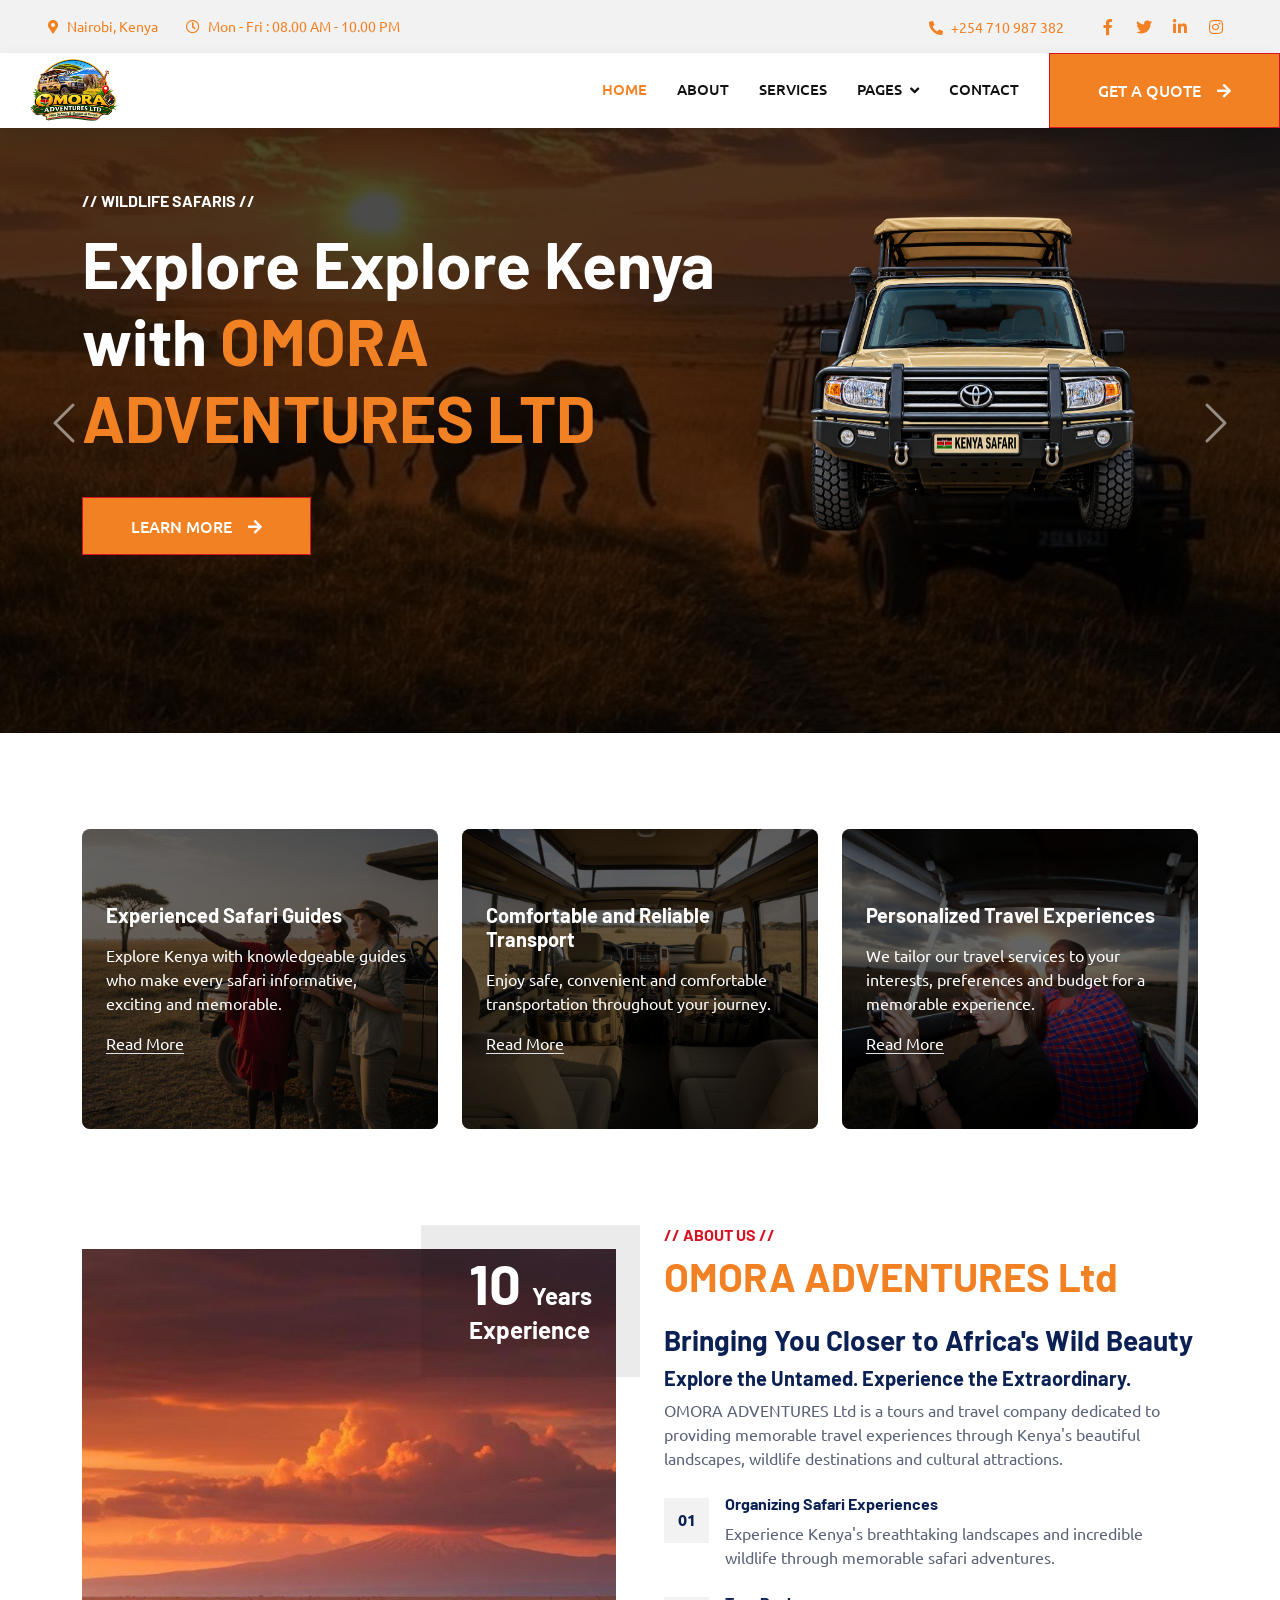
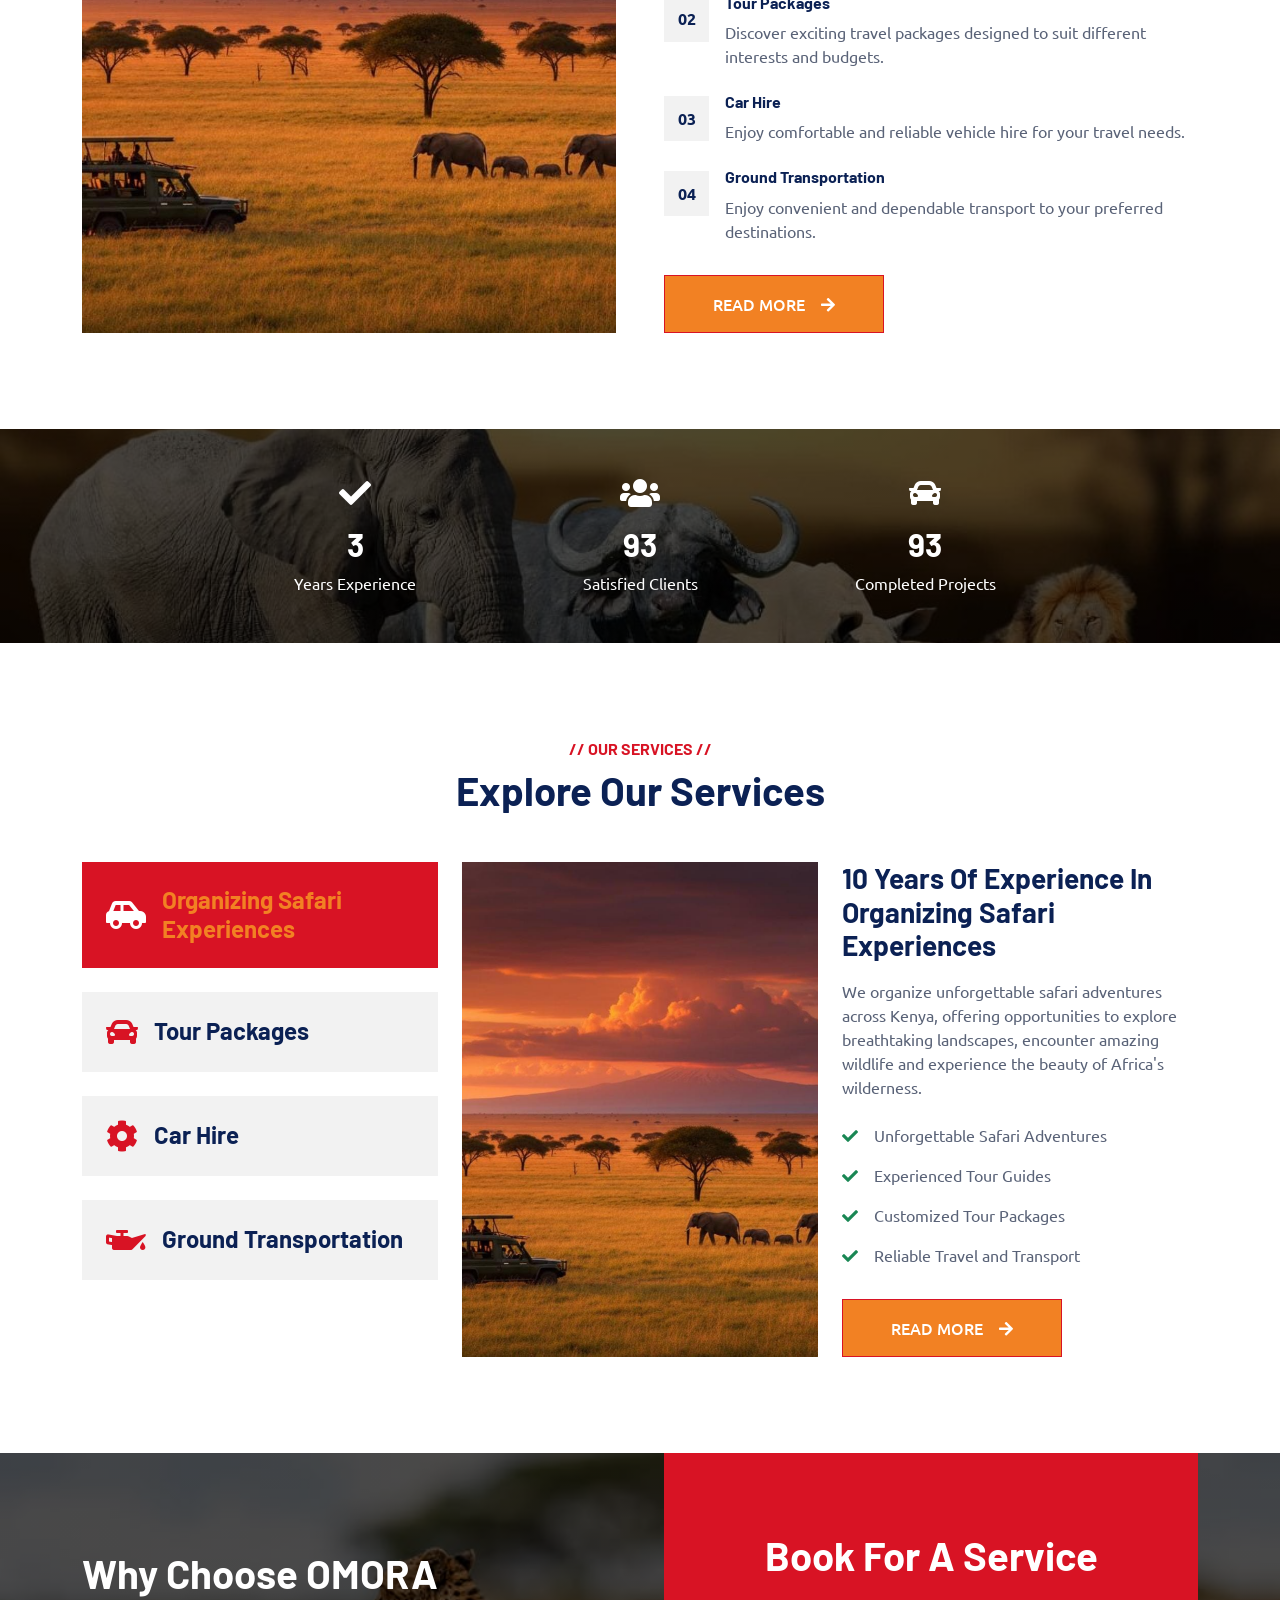
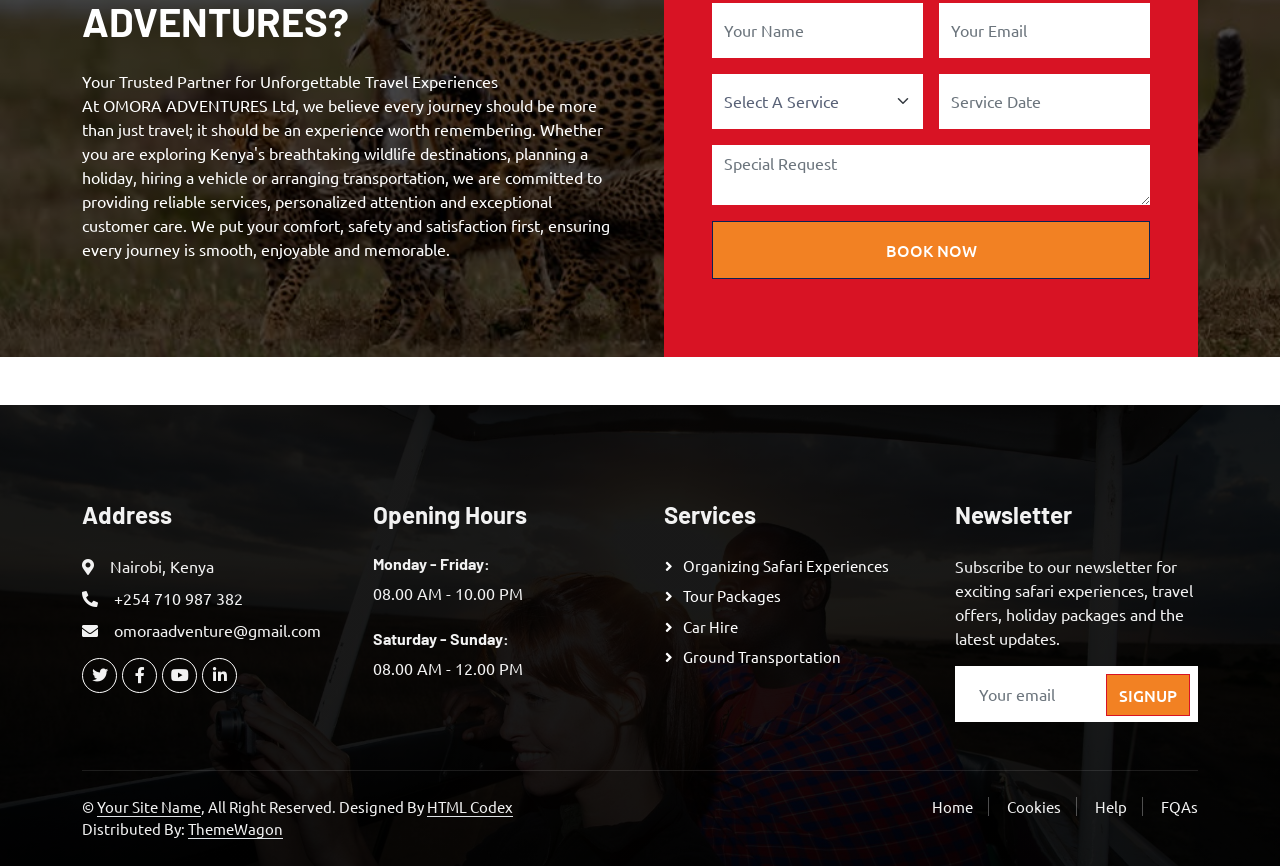
==== index.html @ f70b6764 "Add files via upload" ====
<!DOCTYPE html>
<html lang="en">

<head>
    <meta charset="utf-8">
    <title>CarServ - Car Repair HTML Template</title>
    <meta content="width=device-width, initial-scale=1.0" name="viewport">
    <meta content="" name="keywords">
    <meta content="" name="description">

    <!-- Favicon -->
    <link href="img/favicon.ico" rel="icon">

    <!-- Google Web Fonts -->
    <link rel="preconnect" href="https://fonts.googleapis.com">
    <link rel="preconnect" href="https://fonts.gstatic.com" crossorigin>
    <link href="https://fonts.googleapis.com/css2?family=Barlow:wght@600;700&family=Ubuntu:wght@400;500&display=swap" rel="stylesheet"> 

    <!-- Icon Font Stylesheet -->
    <link href="https://cdnjs.cloudflare.com/ajax/libs/font-awesome/5.10.0/css/all.min.css" rel="stylesheet">
    <link href="https://cdn.jsdelivr.net/npm/bootstrap-icons@1.4.1/font/bootstrap-icons.css" rel="stylesheet">

    <!-- Libraries Stylesheet -->
    <link href="lib/animate/animate.min.css" rel="stylesheet">
    <link href="lib/owlcarousel/assets/owl.carousel.min.css" rel="stylesheet">
    <link href="lib/tempusdominus/css/tempusdominus-bootstrap-4.min.css" rel="stylesheet" />

    <!-- Customized Bootstrap Stylesheet -->
    <link href="css/bootstrap.min.css" rel="stylesheet">

    <!-- Template Stylesheet -->
    <link href="css/style.css" rel="stylesheet">
</head>

<body>
    <!-- Spinner Start -->
    <div id="spinner" class="show bg-white position-fixed translate-middle w-100 vh-100 top-50 start-50 d-flex align-items-center justify-content-center">
        <div class="spinner-border text-primary" style="width: 3rem; height: 3rem;" role="status">
            <span class="sr-only">Loading...</span>
        </div>
    </div>
    <!-- Spinner End -->


    <!-- Topbar Start -->
    <div class="container-fluid bg-light p-0" style="color: #F28123; background-color: #F28123";>
        <div class="row gx-0 d-none d-lg-flex">
            <div class="col-lg-7 px-5 text-start">
                <div class="h-100 d-inline-flex align-items-center py-3 me-4">
                    <small class="fa fa-map-marker-alt social-icon me-2"></small>
                    <small>Nairobi, Kenya</small>
                </div>
                <div class="h-100 d-inline-flex align-items-center py-3">
                    <small class="far fa-clock social-icon me-2"></small>
                    <small>Mon - Fri : 08.00 AM - 10.00 PM</small>
                </div>
            </div>
            <div class="col-lg-5 px-5 text-end">
                <div class="h-100 d-inline-flex align-items-center py-3 me-4">
                    <small class="fa fa-phone-alt  social-icon me-2"></small>
                    <small>+254 710 987 382</small>
                </div>
                <div class="h-100 d-inline-flex align-items-center">
                    <a class="btn btn-sm-square social-icon me-1" href=""><i class="fab fa-facebook-f"></i></a>
                    <a class="btn btn-sm-square social-icon me-1" href=""><i class="fab fa-twitter"></i></a>
                    <a class="btn btn-sm-square social-icon me-1" href=""><i class="fab fa-linkedin-in"></i></a>
                    <a class="btn btn-sm-square social-icon me-0" href=""><i class="fab fa-instagram"></i></a>
                </div>
            </div>
        </div>
    </div>
    <!-- Topbar End -->


    <!-- Navbar Start -->
    <nav class="navbar navbar-expand-lg bg-white navbar-light shadow sticky-top p-0">
        <a href="index.html" class="navbar-brand d-flex align-items-center px-3 px-lg-4">
    <img src="img/Omora_Kenya _Safari_Adventures_Logo.png"
         class="navbar-logo"
         alt="OMORA ADVENTURES LTD">
</a>
        <button type="button" class="navbar-toggler me-4" data-bs-toggle="collapse" data-bs-target="#navbarCollapse">
            <span class="navbar-toggler-icon"></span>
        </button>
        <div class="collapse navbar-collapse" id="navbarCollapse">
            <div class="navbar-nav ms-auto p-4 p-lg-0">
                <a href="index.html" class="nav-item nav-link active ";>Home</a>
                <a href="#" class="nav-item nav-link">About</a>
                <a href="#" class="nav-item nav-link">Services</a>
                <div class="nav-item dropdown">
                    <a href="" class="nav-link dropdown-toggle" data-bs-toggle="dropdown">Pages</a>
                    <div class="dropdown-menu fade-up m-0">
                        <a href="" class="dropdown-item">Booking</a>
                        <a href="" class="dropdown-item">Technicians</a>
                        <a href="" class="dropdown-item">Testimonial</a>
                        <a href="404.html" class="dropdown-item">404 Page</a>
                    </div>
                </div>
                <a href="#" class="nav-item nav-link">Contact</a>
            </div>
            <a href="" class="btn btn-primary py-4 px-lg-5 d-none d-lg-block">Get A Quote<i class="fa fa-arrow-right ms-3"></i></a>
        </div>
    </nav>
    <!-- Navbar End -->

    <!-- Carousel Start -->
    <div class="container-fluid p-0 mb-5">
        <div id="header-carousel" class="carousel slide" data-bs-ride="carousel">
            <div class="carousel-inner">
                <div class="carousel-item active">
                    <img class="w-100" src="img/page_3.jpeg" alt="Image">
                    <div class="carousel-caption d-flex align-items-center">
                        <div class="container">
                            <div class="row align-items-center justify-content-center justify-content-lg-start">
                                <div class="col-10 col-lg-7 text-center text-lg-start">
                                    <h6 class="text-white text-uppercase mb-3 animated slideInDown">// Wildlife Safaris //</h6>
                                    <h2 class="display-3 text-white mb-4 pb-3 animated slideInDown">Explore Explore Kenya with <span style="color: #F28123;">OMORA ADVENTURES LTD</span></h2>
                                    <a href="" class="btn btn-primary py-3 px-5 animated slideInDown">Learn More<i class="fa fa-arrow-right ms-3"></i></a>
                                </div>
                                <div class="col-lg-5 d-none d-lg-flex animated zoomIn">
                                    <img class="img-fluid" src="img/safari_toyota.png" alt="">
                                </div>
                            </div>
                        </div>
                    </div>
                </div>
                <div class="carousel-item">
                    <img class="w-100" src="img/carousel-bg-2.jpg" alt="Image">
                    <div class="carousel-caption d-flex align-items-center">
                        <div class="container">
                            <div class="row align-items-center justify-content-center justify-content-lg-start">
                                <div class="col-10 col-lg-7 text-center text-lg-start">
                                    <h6 class="text-white text-uppercase mb-3 animated slideInDown">// Wildlife Safaris //</h6>
                                    <h5 class="display-3 text-white mb-4 pb-3 animated slideInDown">Experience Africa with <span style="color: #F28123;">OMORA ADVENTURES LTD</span></h5>
                                    <a href="" class="btn btn-primary py-3 px-5 animated slideInDown">Learn More<i class="fa fa-arrow-right ms-3"></i></a>
                                </div>
                                <div class="col-lg-5 d-none d-lg-flex animated zoomIn">
                                    <img class="img-fluid" src="img/truck.png" alt="">
                                </div>
                            </div>
                        </div>
                    </div>
                </div>
            </div>
            <button class="carousel-control-prev" type="button" data-bs-target="#header-carousel"
                data-bs-slide="prev">
                <span class="carousel-control-prev-icon" aria-hidden="true"></span>
                <span class="visually-hidden">Previous</span>
            </button>
            <button class="carousel-control-next" type="button" data-bs-target="#header-carousel"
                data-bs-slide="next">
                <span class="carousel-control-next-icon" aria-hidden="true"></span>
                <span class="visually-hidden">Next</span>
            </button>
        </div>
    </div>
    <!-- Carousel End -->


    <!-- Service Start 
    <div class="container-xxl py-5">
        <div class="container">
            <div class="row g-4">
                <div class="col-lg-4 col-md-6 wow fadeInUp" data-wow-delay="0.1s">
                    <div class="d-flex py-5 px-4">
                        <i class="fa fa-certificate fa-3x text-primary flex-shrink-0"></i>
                        <div class="ps-4">
                            <h5 class="mb-3">Experienced Safari Guides</h5>
                            <p>Explore Kenya with knowledgeable guides who make every safari informative, exciting and memorable.</p>
                            <a class="text-secondary border-bottom" href="">Read More</a>
                        </div>
                    </div>
                </div>
                <div class="col-lg-4 col-md-6 wow fadeInUp" data-wow-delay="0.3s">
                    <div class="d-flex bg-light py-5 px-4">
                        <i class="fa fa-users-cog fa-3x text-primary flex-shrink-0"></i>
                        <div class="ps-4">
                            <h5 class="mb-3">Comfortable and Reliable Transport</h5>
                            <p>Enjoy safe, convenient and comfortable transportation throughout your journey.</p>
                            <a class="text-secondary border-bottom" href="">Read More</a>
                        </div>
                    </div>
                </div>
                <div class="col-lg-4 col-md-6 wow fadeInUp" data-wow-delay="0.5s">
                    <div class="d-flex py-5 px-4">
                        <i class="fa fa-tools fa-3x text-primary flex-shrink-0"></i>
                        <div class="ps-4">
                            <h5 class="mb-3">Personalized Travel Experiences</h5>
                            <p>We tailor our travel services to your interests, preferences and budget for a memorable experience.</p>
                            <a class="text-secondary border-bottom" href="">Read More</a>
                        </div>
                    </div>
                </div>
            </div>
        </div>
    </div>-->
	
	
	
	<div class="container-xxl py-5">
    <div class="container">
        <div class="row g-4">

            <!-- Experienced Safari Guides -->
            <div class="col-lg-4 col-md-6 wow fadeInUp" data-wow-delay="0.1s">
                <div class="feature-card safari-guides py-5 px-4">
                    <div class="feature-content">
                        <h5 class="mb-3">Experienced Safari Guides</h5>
                        <p>Explore Kenya with knowledgeable guides who make every safari informative, exciting and memorable.</p>
                        <a class="text-white border-bottom" href="">Read More</a>
                    </div>
                </div>
            </div>

            <!-- Comfortable Transport -->
            <div class="col-lg-4 col-md-6 wow fadeInUp" data-wow-delay="0.3s">
                <div class="feature-card reliable-transport py-5 px-4">
                    <div class="feature-content">
                        <h5 class="mb-3">Comfortable and Reliable Transport</h5>
                        <p>Enjoy safe, convenient and comfortable transportation throughout your journey.</p>
                        <a class="text-white border-bottom" href="">Read More</a>
                    </div>
                </div>
            </div>

            <!-- Personalized Experiences -->
            <div class="col-lg-4 col-md-6 wow fadeInUp" data-wow-delay="0.5s">
                <div class="feature-card travel-experiences py-5 px-4">
                    <div class="feature-content">
                        <h5 class="mb-3">Personalized Travel Experiences</h5>
                        <p>We tailor our travel services to your interests, preferences and budget for a memorable experience.</p>
                        <a class="text-white border-bottom" href="">Read More</a>
                    </div>
                </div>
            </div>

        </div>
    </div>
</div>
	
	
	
	
	
    <!-- Service End -->


    <!-- About Start -->
    <div class="container-xxl py-5">
        <div class="container">
            <div class="row g-5">
                <div class="col-lg-6 pt-4" style="min-height: 700px;">
                    <div class="position-relative h-100 wow fadeIn" data-wow-delay="0.1s">
                        <img class="position-absolute img-fluid w-100 h-100" src="img/masaai.jfif" style="object-fit: cover;" alt="">
                        <div class="position-absolute top-0 end-0 mt-n4 me-n4 py-4 px-5" style="background: rgba(0, 0, 0, .08);">
                            <h1 class="display-4 text-white mb-0">10 <span class="fs-4">Years</span></h1>
                            <h4 class="text-white">Experience</h4>
                        </div>
                    </div>
                </div>
                <div class="col-lg-6">
                    <h6 class="text-primary text-uppercase">// About Us //</h6>
                    <h1 class="mb-4 animated fadeInUp" data-wow-delay="0.3s"><span style="color: #F28123;">OMORA ADVENTURES Ltd</span></h1>
                      <h3 class="animated slideInDown"> Bringing You Closer to Africa's Wild Beauty</h3>
	
	<h5 class="animated slideInDown">
    Explore the Untamed. Experience the Extraordinary.
</h5>
	
	
                    <p class="mb-4">OMORA ADVENTURES Ltd is a tours and travel company dedicated to providing memorable travel experiences through Kenya's beautiful landscapes, wildlife destinations and cultural attractions.</p>
                    <div class="row g-4 mb-3 pb-3">
                        <div class="col-12 wow fadeIn" data-wow-delay="0.1s">
                            <div class="d-flex">
                                <div class="bg-light d-flex flex-shrink-0 align-items-center justify-content-center mt-1" style="width: 45px; height: 45px;">
                                    <span class="fw-bold text-secondary">01</span>
                                </div>
                                <div class="ps-3">
                                    <h6>Organizing Safari Experiences</h6>
                                    <span>Experience Kenya's breathtaking landscapes and incredible wildlife through memorable safari adventures.</span>
                                </div>
                            </div>
                        </div>
                        <div class="col-12 wow fadeIn" data-wow-delay="0.3s">
                            <div class="d-flex">
                                <div class="bg-light d-flex flex-shrink-0 align-items-center justify-content-center mt-1" style="width: 45px; height: 45px;">
                                    <span class="fw-bold text-secondary">02</span>
                                </div>
                                <div class="ps-3">
                                    <h6>Tour Packages</h6>
                                    <span>Discover exciting travel packages designed to suit different interests and budgets.</span>
                                </div>
                            </div>
                        </div>
                        <div class="col-12 wow fadeIn" data-wow-delay="0.5s">
                            <div class="d-flex">
                                <div class="bg-light d-flex flex-shrink-0 align-items-center justify-content-center mt-1" style="width: 45px; height: 45px;">
                                    <span class="fw-bold text-secondary">03</span>
                                </div>
                                <div class="ps-3">
                                    <h6>Car Hire</h6>
                                    <span>Enjoy comfortable and reliable vehicle hire for your travel needs.</span>
                                </div>
                            </div>
                        </div>
						<div class="col-12 wow fadeIn" data-wow-delay="0.5s">
                            <div class="d-flex">
                                <div class="bg-light d-flex flex-shrink-0 align-items-center justify-content-center mt-1" style="width: 45px; height: 45px;">
                                    <span class="fw-bold text-secondary">04</span>
                                </div>
                                <div class="ps-3">
                                    <h6>Ground Transportation</h6>
                                    <span>Enjoy convenient and dependable transport to your preferred destinations.</span>
                                </div>
                            </div>
                        </div>
                    </div>
                    <a href="" class="btn btn-primary py-3 px-5">Read More<i class="fa fa-arrow-right ms-3"></i></a>
                </div>
            </div>
        </div>
    </div>
    <!-- About End -->


    <!-- Fact Start -->
    <div class="container-fluid fact bg-dark my-5 py-5">
    <div class="container">
        <div class="row g-4 justify-content-center">

            <div class="col-md-6 col-lg-3 text-center wow fadeIn" data-wow-delay="0.1s">
                <i class="fa fa-check fa-2x text-white mb-3"></i>
                <h2 class="text-white mb-2" data-toggle="counter-up">10</h2>
                <p class="text-white mb-0">Years Experience</p>
            </div>

            <div class="col-md-6 col-lg-3 text-center wow fadeIn" data-wow-delay="0.5s">
                <i class="fa fa-users fa-2x text-white mb-3"></i>
                <h2 class="text-white mb-2" data-toggle="counter-up">300 </h2>
                <p class="text-white mb-0">Satisfied Clients</p>
            </div>

            <div class="col-md-6 col-lg-3 text-center wow fadeIn" data-wow-delay="0.7s">
                <i class="fa fa-car fa-2x text-white mb-3"></i>
                <h2 class="text-white mb-2" data-toggle="counter-up">300</h2>
                <p class="text-white mb-0">Completed Projects</p>
            </div>

        </div>
    </div>
</div>
    <!-- Fact End -->


    <!-- Service Start -->
    <div class="container-xxl service py-5">
        <div class="container">
            <div class="text-center wow fadeInUp" data-wow-delay="0.1s">
                <h6 class="text-primary text-uppercase">// Our Services //</h6>
                <h1 class="mb-5">Explore Our Services</h1>
            </div>
            <div class="row g-4 wow fadeInUp" data-wow-delay="0.3s">
                <div class="col-lg-4">
                    <div class="nav w-100 nav-pills me-4">
                        <button class="nav-link w-100 d-flex align-items-center text-start p-4 mb-4 active" data-bs-toggle="pill" data-bs-target="#tab-pane-1" type="button">
                            <i class="fa fa-car-side fa-2x me-3"></i>
                            <h4 class="m-0">Organizing Safari Experiences</h4>
                        </button>
                        <button class="nav-link w-100 d-flex align-items-center text-start p-4 mb-4" data-bs-toggle="pill" data-bs-target="#tab-pane-2" type="button">
                            <i class="fa fa-car fa-2x me-3"></i>
                            <h4 class="m-0">Tour Packages</h4>
                        </button>
                        <button class="nav-link w-100 d-flex align-items-center text-start p-4 mb-4" data-bs-toggle="pill" data-bs-target="#tab-pane-3" type="button">
                            <i class="fa fa-cog fa-2x me-3"></i>
                            <h4 class="m-0">Car Hire</h4>
                        </button>
                        <button class="nav-link w-100 d-flex align-items-center text-start p-4 mb-0" data-bs-toggle="pill" data-bs-target="#tab-pane-4" type="button">
                            <i class="fa fa-oil-can fa-2x me-3"></i>
                            <h4 class="m-0">Ground Transportation</h4>
                        </button>
                    </div>
                </div>
                <div class="col-lg-8">
                    <div class="tab-content w-100">
                        <div class="tab-pane fade show active" id="tab-pane-1">
                            <div class="row g-4">
                                <div class="col-md-6" style="min-height: 350px;">
                                    <div class="position-relative h-100">
                                        <img class="position-absolute img-fluid w-100 h-100" src="img/masaai.jfif"
                                            style="object-fit: cover;" alt="">
                                    </div>
                                </div>
                                <div class="col-md-6">
                                    <h3 class="mb-3">10 Years Of Experience In Organizing Safari Experiences</h3>
                                    <p class="mb-4">We organize unforgettable safari adventures across Kenya, offering opportunities to explore breathtaking landscapes, encounter amazing wildlife and experience the beauty of Africa's wilderness.</p>
                                    <p><i class="fa fa-check text-success me-3"></i>Unforgettable Safari Adventures</p>
                                    <p><i class="fa fa-check text-success me-3"></i>Experienced Tour Guides</p>
                                    <p><i class="fa fa-check text-success me-3"></i>Customized Tour Packages</p>
									<p><i class="fa fa-check text-success me-3"></i>Reliable Travel and Transport</p>
                                    <a href="" class="btn btn-primary py-3 px-5 mt-3">Read More<i class="fa fa-arrow-right ms-3"></i></a>
                                </div>
                            </div>
                        </div>
                        <div class="tab-pane fade" id="tab-pane-2">
                            <div class="row g-4">
                                <div class="col-md-6" style="min-height: 350px;">
                                    <div class="position-relative h-100">
                                        <img class="position-absolute img-fluid w-100 h-100" src="img/hotel.jfif"
                                            style="object-fit: cover;" alt="">
                                    </div>
                                </div>
                                <div class="col-md-6">
                                    <h3 class="mb-3">Tour Packages</h3>
                                    <p class="mb-4">We offer carefully planned tour packages tailored to different interests, budgets and travel preferences, from wildlife safaris and beach holidays to cultural and sightseeing experiences.</p>
                                    <p><i class="fa fa-check text-success me-3"></i>Wildlife and Game Drive Safaris</p>
                                    <p><i class="fa fa-check text-success me-3"></i>Beach and Coastal Holidays</p>
                                    <p><i class="fa fa-check text-success me-3"></i>Cultural and Heritage Tours</p>
									<p><i class="fa fa-check text-success me-3"></i>Sightseeing and Adventure Trips</p>
                                    <a href="" class="btn btn-primary py-3 px-5 mt-3">Read More<i class="fa fa-arrow-right ms-3"></i></a>
                                </div>
                            </div>
                        </div>
                        <div class="tab-pane fade" id="tab-pane-3">
                            <div class="row g-4">
                                <div class="col-md-6" style="min-height: 350px;">
                                    <div class="position-relative h-100">
                                        <img class="position-absolute img-fluid w-100 h-100" src="img/service-3.jpg"
                                            style="object-fit: cover;" alt="">
                                    </div>
                                </div>
                                <div class="col-md-6">
                                    <h3 class="mb-3">Car Hire</h3>
                                    <p class="mb-4">We provide reliable and comfortable car hire services, with a range of vehicles to suit individual travellers, families and groups for both short and long-distance journeys.</p>
                                    <p><i class="fa fa-check text-success me-3"></i>Wide Range of Vehicles</p>
                                    <p><i class="fa fa-check text-success me-3"></i>Self-Drive Car Hire</p>
                                    <p><i class="fa fa-check text-success me-3"></i>Chauffeur-Driven Services</p>
									<p><i class="fa fa-check text-success me-3"></i>Flexible Rental Packages</p>
                                    <a href="" class="btn btn-primary py-3 px-5 mt-3">Read More<i class="fa fa-arrow-right ms-3"></i></a>
                                </div>
                            </div>
                        </div>
                        <div class="tab-pane fade" id="tab-pane-4">
                            <div class="row g-4">
                                <div class="col-md-6" style="min-height: 350px;">
                                    <div class="position-relative h-100">
                                        <img class="position-absolute img-fluid w-100 h-100" src="img/service-4.jpg"
                                            style="object-fit: cover;" alt="">
                                    </div>
                                </div>
                                <div class="col-md-6">
                                    <h3 class="mb-3">Ground Transportation</h3>
                                    <p class="mb-4">We offer convenient and dependable transportation services, including airport transfers, hotel pickups, corporate transport and private transfers to ensure smooth journeys to your destination.</p>
                                    <p><i class="fa fa-check text-success me-3"></i>Airport Pickup and Drop-off</p>
                                    <p><i class="fa fa-check text-success me-3"></i>Hotel and Resort Transfers</p>
                                    <p><i class="fa fa-check text-success me-3"></i>Corporate Transportation</p>
									<p><i class="fa fa-check text-success me-3"></i>Private and Group Transfers</p>
                                    <a href="" class="btn btn-primary py-3 px-5 mt-3">Read More<i class="fa fa-arrow-right ms-3"></i></a>
                                </div>
                            </div>
                        </div>
                    </div>
                </div>
            </div>
        </div>
    </div>
    <!-- Service End -->


    <!-- Booking Start -->
    <div class="container-fluid bg-secondary booking my-5 wow fadeInUp" data-wow-delay="0.1s">
        <div class="container">
            <div class="row gx-5">
                <div class="col-lg-6 py-5">
                    <div class="py-5">
                        <h1 class="text-white mb-4">Why Choose OMORA ADVENTURES?</h1>
                        <p class="text-white mb-0">Your Trusted Partner for Unforgettable Travel Experiences</p>
						<p class="text-white mb-0">At OMORA ADVENTURES Ltd, we believe every journey should be more than just travel; it should be an experience worth remembering. Whether you are exploring Kenya's breathtaking wildlife destinations, planning a holiday, hiring a vehicle or arranging transportation, we are committed to providing reliable services, personalized attention and exceptional customer care. We put your comfort, safety and satisfaction first, ensuring every journey is smooth, enjoyable and memorable.</p>
                    </div>
                </div>
                <div class="col-lg-6">
                    <div class="bg-primary h-100 d-flex flex-column justify-content-center text-center p-5 wow zoomIn" data-wow-delay="0.6s">
                        <h1 class="text-white mb-4">Book For A Service</h1>
                        <form>
                            <div class="row g-3">
                                <div class="col-12 col-sm-6">
                                    <input type="text" class="form-control border-0" placeholder="Your Name" style="height: 55px;">
                                </div>
                                <div class="col-12 col-sm-6">
                                    <input type="email" class="form-control border-0" placeholder="Your Email" style="height: 55px;">
                                </div>
                                <div class="col-12 col-sm-6">
                                    <select class="form-select border-0" style="height: 55px;">
                                        <option selected>Select A Service</option>
                                        <option value="1">Safari </option>
                                        <option value="2">Tour Packages</option>
                                        <option value="3">Car Hire</option>
										<option value="3">Ground Transportation</option>
                                    </select>
                                </div>
                                <div class="col-12 col-sm-6">
                                    <div class="date" id="date1" data-target-input="nearest">
                                        <input type="text"
                                            class="form-control border-0 datetimepicker-input"
                                            placeholder="Service Date" data-target="#date1" data-toggle="datetimepicker" style="height: 55px;">
                                    </div>
                                </div>
                                <div class="col-12">
                                    <textarea class="form-control border-0" placeholder="Special Request"></textarea>
                                </div>
                                <div class="col-12">
                                    <button class="btn btn-secondary w-100 py-3" type="submit">Book Now</button>
                                </div>
                            </div>
                        </form>
                    </div>
                </div>
            </div>
        </div>
    </div>
    <!-- Booking End -->


    <!-- Team Start
    <div class="container-xxl py-5">
        <div class="container">
            <div class="text-center wow fadeInUp" data-wow-delay="0.1s">
                <h6 class="text-primary text-uppercase">// Our Technicians //</h6>
                <h1 class="mb-5">Our Expert Technicians</h1>
            </div>
            <div class="row g-4">
                <div class="col-lg-3 col-md-6 wow fadeInUp" data-wow-delay="0.1s">
                    <div class="team-item">
                        <div class="position-relative overflow-hidden">
                            <img class="img-fluid" src="img/team-1.jpg" alt="">
                            <div class="team-overlay position-absolute start-0 top-0 w-100 h-100">
                                <a class="btn btn-square mx-1" href=""><i class="fab fa-facebook-f"></i></a>
                                <a class="btn btn-square mx-1" href=""><i class="fab fa-twitter"></i></a>
                                <a class="btn btn-square mx-1" href=""><i class="fab fa-instagram"></i></a>
                            </div>
                        </div>
                        <div class="bg-light text-center p-4">
                            <h5 class="fw-bold mb-0">Full Name</h5>
                            <small>Designation</small>
                        </div>
                    </div>
                </div>
                <div class="col-lg-3 col-md-6 wow fadeInUp" data-wow-delay="0.3s">
                    <div class="team-item">
                        <div class="position-relative overflow-hidden">
                            <img class="img-fluid" src="img/team-2.jpg" alt="">
                            <div class="team-overlay position-absolute start-0 top-0 w-100 h-100">
                                <a class="btn btn-square mx-1" href=""><i class="fab fa-facebook-f"></i></a>
                                <a class="btn btn-square mx-1" href=""><i class="fab fa-twitter"></i></a>
                                <a class="btn btn-square mx-1" href=""><i class="fab fa-instagram"></i></a>
                            </div>
                        </div>
                        <div class="bg-light text-center p-4">
                            <h5 class="fw-bold mb-0">Full Name</h5>
                            <small>Designation</small>
                        </div>
                    </div>
                </div>
                <div class="col-lg-3 col-md-6 wow fadeInUp" data-wow-delay="0.5s">
                    <div class="team-item">
                        <div class="position-relative overflow-hidden">
                            <img class="img-fluid" src="img/team-3.jpg" alt="">
                            <div class="team-overlay position-absolute start-0 top-0 w-100 h-100">
                                <a class="btn btn-square mx-1" href=""><i class="fab fa-facebook-f"></i></a>
                                <a class="btn btn-square mx-1" href=""><i class="fab fa-twitter"></i></a>
                                <a class="btn btn-square mx-1" href=""><i class="fab fa-instagram"></i></a>
                            </div>
                        </div>
                        <div class="bg-light text-center p-4">
                            <h5 class="fw-bold mb-0">Full Name</h5>
                            <small>Designation</small>
                        </div>
                    </div>
                </div>
                <div class="col-lg-3 col-md-6 wow fadeInUp" data-wow-delay="0.7s">
                    <div class="team-item">
                        <div class="position-relative overflow-hidden">
                            <img class="img-fluid" src="img/team-4.jpg" alt="">
                            <div class="team-overlay position-absolute start-0 top-0 w-100 h-100">
                                <a class="btn btn-square mx-1" href=""><i class="fab fa-facebook-f"></i></a>
                                <a class="btn btn-square mx-1" href=""><i class="fab fa-twitter"></i></a>
                                <a class="btn btn-square mx-1" href=""><i class="fab fa-instagram"></i></a>
                            </div>
                        </div>
                        <div class="bg-light text-center p-4">
                            <h5 class="fw-bold mb-0">Full Name</h5>
                            <small>Designation</small>
                        </div>
                    </div>
                </div>
            </div>
        </div>
    </div> -->
    <!-- Team End -->


    <!-- Testimonial Start
    <div class="container-xxl py-5 wow fadeInUp" data-wow-delay="0.1s">
        <div class="container">
            <div class="text-center">
                <h6 class="text-primary text-uppercase">// Testimonial //</h6>
                <h1 class="mb-5">Our Clients Say!</h1>
            </div>
            <div class="owl-carousel testimonial-carousel position-relative">
                <div class="testimonial-item text-center">
                    <img class="bg-light rounded-circle p-2 mx-auto mb-3" src="img/testimonial-1.jpg" style="width: 80px; height: 80px;">
                    <h5 class="mb-0">Client Name</h5>
                    <p>Profession</p>
                    <div class="testimonial-text bg-light text-center p-4">
                    <p class="mb-0">Tempor erat elitr rebum at clita. Diam dolor diam ipsum sit diam amet diam et eos. Clita erat ipsum et lorem et sit.</p>
                    </div>
                </div>
                <div class="testimonial-item text-center">
                    <img class="bg-light rounded-circle p-2 mx-auto mb-3" src="img/testimonial-2.jpg" style="width: 80px; height: 80px;">
                    <h5 class="mb-0">Client Name</h5>
                    <p>Profession</p>
                    <div class="testimonial-text bg-light text-center p-4">
                    <p class="mb-0">Tempor erat elitr rebum at clita. Diam dolor diam ipsum sit diam amet diam et eos. Clita erat ipsum et lorem et sit.</p>
                    </div>
                </div>
                <div class="testimonial-item text-center">
                    <img class="bg-light rounded-circle p-2 mx-auto mb-3" src="img/testimonial-3.jpg" style="width: 80px; height: 80px;">
                    <h5 class="mb-0">Client Name</h5>
                    <p>Profession</p>
                    <div class="testimonial-text bg-light text-center p-4">
                    <p class="mb-0">Tempor erat elitr rebum at clita. Diam dolor diam ipsum sit diam amet diam et eos. Clita erat ipsum et lorem et sit.</p>
                    </div>
                </div>
                <div class="testimonial-item text-center">
                    <img class="bg-light rounded-circle p-2 mx-auto mb-3" src="img/testimonial-4.jpg" style="width: 80px; height: 80px;">
                    <h5 class="mb-0">Client Name</h5>
                    <p>Profession</p>
                    <div class="testimonial-text bg-light text-center p-4">
                    <p class="mb-0">Tempor erat elitr rebum at clita. Diam dolor diam ipsum sit diam amet diam et eos. Clita erat ipsum et lorem et sit.</p>
                    </div>
                </div>
            </div>
        </div>
    </div> -->
    <!-- Testimonial End -->


    <!-- Footer Start -->
    <div class="container-fluid bg-dark text-light footer pt-5 mt-5 wow fadeIn" data-wow-delay="0.1s">
        <div class="container py-5">
            <div class="row g-5">
                <div class="col-lg-3 col-md-6">
                    <h4 class="text-light mb-4">Address</h4>
                    <p class="mb-2"><i class="fa fa-map-marker-alt me-3"></i>Nairobi, Kenya</p>
                    <p class="mb-2"><i class="fa fa-phone-alt me-3"></i>+254 710 987 382</p>
                    <p class="mb-2"><i class="fa fa-envelope me-3"></i>omoraadventure@gmail.com</p>
                    <div class="d-flex pt-2">
                        <a class="btn btn-outline-light btn-social" href="#"><i class="fab fa-twitter"></i></a>
                        <a class="btn btn-outline-light btn-social" href="#"><i class="fab fa-facebook-f"></i></a>
                        <a class="btn btn-outline-light btn-social" href="#"><i class="fab fa-youtube"></i></a>
                        <a class="btn btn-outline-light btn-social" href="#"><i class="fab fa-linkedin-in"></i></a>
                    </div>
                </div>
                <div class="col-lg-3 col-md-6">
                    <h4 class="text-light mb-4">Opening Hours</h4>
                    <h6 class="text-light">Monday - Friday:</h6>
                    <p class="mb-4">08.00 AM - 10.00 PM</p>
                    <h6 class="text-light">Saturday - Sunday:</h6>
                    <p class="mb-0">08.00 AM - 12.00 PM</p>
                </div>
                <div class="col-lg-3 col-md-6">
                    <h4 class="text-light mb-4">Services</h4>
                    <a class="btn btn-link" href="">Organizing Safari Experiences</a>
                    <a class="btn btn-link" href="">Tour Packages</a>
                    <a class="btn btn-link" href="">Car Hire</a>
                    <a class="btn btn-link" href="">Ground Transportation</a>
                </div>
                <div class="col-lg-3 col-md-6">
                    <h4 class="text-light mb-4">Newsletter</h4>
                    <p>Subscribe to our newsletter for exciting safari experiences,
        travel offers, holiday packages and the latest updates.</p>
                    <div class="position-relative mx-auto" style="max-width: 400px;">
                        <input class="form-control border-0 w-100 py-3 ps-4 pe-5" type="text" placeholder="Your email">
                        <button type="button" class="btn btn-primary py-2 position-absolute top-0 end-0 mt-2 me-2">SignUp</button>
                    </div>
                </div>
            </div>
        </div>
        <div class="container">
            <div class="copyright">
                <div class="row">
                    <div class="col-md-6 text-center text-md-start mb-3 mb-md-0">
                        &copy; <a class="border-bottom" href="#">Your Site Name</a>, All Right Reserved.

                        <!--/*** This template is free as long as you keep the footer author’s credit link/attribution link/backlink. If you'd like to use the template without the footer author’s credit link/attribution link/backlink, you can purchase the Credit Removal License from "https://htmlcodex.com/credit-removal". Thank you for your support. ***/-->
                        Designed By <a class="border-bottom" href="https://htmlcodex.com">HTML Codex</a>
                        <br>Distributed By: <a class="border-bottom" href="https://themewagon.com" target="_blank">ThemeWagon</a>
                    </div>
                    <div class="col-md-6 text-center text-md-end">
                        <div class="footer-menu">
                            <a href="">Home</a>
                            <a href="">Cookies</a>
                            <a href="">Help</a>
                            <a href="">FQAs</a>
                        </div>
                    </div>
                </div>
            </div>
        </div>
    </div>
    <!-- Footer End -->


    <!-- Back to Top -->
    <a href="#" class="btn btn-lg btn-primary btn-lg-square back-to-top"><i class="bi bi-arrow-up"></i></a>


    <!-- JavaScript Libraries -->
    <script src="https://code.jquery.com/jquery-3.4.1.min.js"></script>
    <script src="https://cdn.jsdelivr.net/npm/bootstrap@5.0.0/dist/js/bootstrap.bundle.min.js"></script>
    <script src="lib/wow/wow.min.js"></script>
    <script src="lib/easing/easing.min.js"></script>
    <script src="lib/waypoints/waypoints.min.js"></script>
    <script src="lib/counterup/counterup.min.js"></script>
    <script src="lib/owlcarousel/owl.carousel.min.js"></script>
    <script src="lib/tempusdominus/js/moment.min.js"></script>
    <script src="lib/tempusdominus/js/moment-timezone.min.js"></script>
    <script src="lib/tempusdominus/js/tempusdominus-bootstrap-4.min.js"></script>

    <!-- Template Javascript -->
    <script src="js/main.js"></script>
</body>

</html>
---- css/style.css ----
/********** Template CSS **********/
:root {
    --primary: #D81324;
    --secondary: #0B2154;
    --light: #F2F2F2;
    --dark: #111111;
}

.fw-medium {
    font-weight: 600 !important;
}

.back-to-top {
    position: fixed;
    display: none;
    right: 45px;
    bottom: 45px;
    z-index: 99;
}


/*** Spinner ***/
#spinner {
    opacity: 0;
    visibility: hidden;
    transition: opacity .5s ease-out, visibility 0s linear .5s;
    z-index: 99999;
}

#spinner.show {
    transition: opacity .5s ease-out, visibility 0s linear 0s;
    visibility: visible;
    opacity: 1;
}


/*** Button ***/
.btn {
    font-weight: 500;
    text-transform: uppercase;
    transition: .5s;
}

.btn.btn-primary,
.btn.btn-secondary {
    color: #FFFFFF;
	background: #F28123;
}

.btn-square {
    width: 38px;
    height: 38px;
}

.btn-sm-square {
    width: 32px;
    height: 32px;
}

.btn-lg-square {
    width: 48px;
    height: 48px;
}

.btn-square,
.btn-sm-square,
.btn-lg-square {
    padding: 0;
    display: flex;
    align-items: center;
    justify-content: center;
    font-weight: normal;
    border-radius: 2px;
}


/*** Navbar ***/
.navbar .dropdown-toggle::after {
    border: none;
    content: "\f107";
    font-family: "Font Awesome 5 Free";
    font-weight: 900;
    vertical-align: middle;
    margin-left: 8px;
}

.navbar-light .navbar-nav .nav-link {
    margin-right: 30px;
    padding: 25px 0;
    color: #FFFFFF;
    font-size: 15px;
    text-transform: uppercase;
    outline: none;
}

.navbar-light .navbar-nav .nav-link:hover,
.navbar-light .navbar-nav .nav-link.active {
   
	color: #F28123;
}

@media (max-width: 991.98px) {
    .navbar-light .navbar-nav .nav-link  {
        margin-right: 0;
        padding: 10px 0;
    }

    .navbar-light .navbar-nav {
        border-top: 1px solid #EEEEEE;
    }
}

.navbar-light .navbar-brand,
.navbar-light a.btn {
    height: 75px;
}

.navbar-light .navbar-nav .nav-link {
    color: var(--dark);
    font-weight: 500;
}

.navbar-light.sticky-top {
    top: -100px;
    transition: .5s;
}

@media (min-width: 992px) {
    .navbar .nav-item .dropdown-menu {
        display: block;
        border: none;
        margin-top: 0;
        top: 150%;
        opacity: 0;
        visibility: hidden;
        transition: .5s;
    }

    .navbar .nav-item:hover .dropdown-menu {
        top: 100%;
        visibility: visible;
        transition: .5s;
        opacity: 1;
    }
}


/*** Header ***/
/* Make the caption cover the entire image */
#header-carousel .carousel-item .carousel-caption {
    position: absolute !important;
    inset: 0 !important;

    width: 100%;
    height: 720px;

    margin: 0;
    padding: 0;

    display: flex;
    align-items: center;

    background: rgba(0, 0, 0, 0.7);

    z-index: 1;
}

.carousel-control-prev,
.carousel-control-next {
    width: 10%;
}

.carousel-control-prev-icon,
.carousel-control-next-icon {
    width: 3rem;
    height: 3rem;
}

@media (max-width: 768px) {
    #header-carousel .carousel-item {
        position: relative;
        min-height: 450px;
    }
    
    #header-carousel .carousel-item img {
        position: absolute;
        width: 100%;
        height: 100%;
        object-fit: cover;
    }
}

.page-header {
    background-position: center center;
    background-repeat: no-repeat;
    background-size: cover;
}

.page-header-inner {
    background: rgba(0, 0, 0, .7);
}

.breadcrumb-item + .breadcrumb-item::before {
    color: var(--light);
}


/*** Facts ***/
.fact {
    background: linear-gradient(rgba(0, 0, 0, .7), rgba(0, 0, 0, .7)), url(../img/animals.jfif);
    background-position: center center;
    background-repeat: no-repeat;
    background-size: cover;
}


/*** Service ***/
.service .nav .nav-link {
    background: var(--light);
    transition: .5s;
	
}

.service .nav .nav-link.active {
    background: var(--primary);
	
}

.service .nav .nav-link.active h4 {
   color: #F28123; !important;
}


/*** Booking ***/
.booking {
    background: linear-gradient(rgba(0, 0, 0, .7), rgba(0, 0, 0, .7)), url(../img/cheetar.jpeg) center center no-repeat;
    background-size: cover;
}

.bootstrap-datetimepicker-widget.bottom {
    top: auto !important;
}

.bootstrap-datetimepicker-widget .table * {
    border-bottom-width: 0px;
}

.bootstrap-datetimepicker-widget .table th {
    font-weight: 500;
}

.bootstrap-datetimepicker-widget.dropdown-menu {
    padding: 10px;
    border-radius: 2px;
}

.bootstrap-datetimepicker-widget table td.active,
.bootstrap-datetimepicker-widget table td.active:hover {
    background: var(--primary);
}

.bootstrap-datetimepicker-widget table td.today::before {
    border-bottom-color: var(--primary);
}


/*** Team ***/
.team-item .team-overlay {
    display: flex;
    align-items: center;
    justify-content: center;
    background: var(--primary);
    transform: scale(0);
    transition: .5s;
}

.team-item:hover .team-overlay {
    transform: scale(1);
}

.team-item .team-overlay .btn {
    color: var(--primary);
    background: #FFFFFF;
}

.team-item .team-overlay .btn:hover {
    color: #FFFFFF;
    background: var(--secondary)
}


/*** Testimonial ***/
.testimonial-carousel .owl-item .testimonial-text,
.testimonial-carousel .owl-item.center .testimonial-text * {
    transition: .5s;
}

.testimonial-carousel .owl-item.center .testimonial-text {
    background: var(--primary) !important;
}

.testimonial-carousel .owl-item.center .testimonial-text * {
    color: #FFFFFF !important;
}

.testimonial-carousel .owl-dots {
    margin-top: 24px;
    display: flex;
    align-items: flex-end;
    justify-content: center;
}

.testimonial-carousel .owl-dot {
    position: relative;
    display: inline-block;
    margin: 0 5px;
    width: 15px;
    height: 15px;
    border: 1px solid #CCCCCC;
    transition: .5s;
}

.testimonial-carousel .owl-dot.active {
    background: var(--primary);
    border-color: var(--primary);
}


/*** Footer ***/
.footer {
    background: linear-gradient(rgba(0, 0, 0, .9), rgba(0, 0, 0, .9)), url(../img/experience.jfif) center center no-repeat;
    background-size: cover;
}

.footer .btn.btn-social {
    margin-right: 5px;
    width: 35px;
    height: 35px;
    display: flex;
    align-items: center;
    justify-content: center;
    color: var(--light);
    border: 1px solid #FFFFFF;
    border-radius: 35px;
    transition: .3s;
}

.footer .btn.btn-social:hover {
    color: var(--primary);
}

.footer .btn.btn-link {
    display: block;
    margin-bottom: 5px;
    padding: 0;
    text-align: left;
    color: #FFFFFF;
    font-size: 15px;
    font-weight: normal;
    text-transform: capitalize;
    transition: .3s;
}

.footer .btn.btn-link::before {
    position: relative;
    content: "\f105";
    font-family: "Font Awesome 5 Free";
    font-weight: 900;
    margin-right: 10px;
}

.footer .btn.btn-link:hover {
    letter-spacing: 1px;
    box-shadow: none;
}

.footer .copyright {
    padding: 25px 0;
    font-size: 15px;
    border-top: 1px solid rgba(256, 256, 256, .1);
}

.footer .copyright a {
    color: var(--light);
}

.footer .footer-menu a {
    margin-right: 15px;
    padding-right: 15px;
    border-right: 1px solid rgba(255, 255, 255, .3);
}

.footer .footer-menu a:last-child {
    margin-right: 0;
    padding-right: 0;
    border-right: none;
}
/* Keep the topbar in its normal position */
.container-fluid.bg-light.p-0 {
    position: relative;
    z-index: 1020;
}

/* Navbar */
.navbar.sticky-top {
    position: sticky;
    top: 0;
    z-index: 1030;
}

/* Carousel - normal positioning */
#header-carousel {
    position: relative;
    margin-top: 0;
    width: 100%;
}

/* Desktop screens only */
@media (min-width: 992px) {
    #header-carousel {
        margin-top: -15px;
    }
}

/* Tablets and mobile phones */
@media (max-width: 991.98px) {
    #header-carousel {
        margin-top: 0;
    }

    .navbar-brand {
        padding-left: 15px !important;
        padding-right: 15px !important;
    }

    .navbar-toggler {
        margin-right: 15px !important;
    }
}

#header-carousel .carousel-item {
    position: relative;
    height: 620px;
    overflow: hidden;
}

/* Ensure carousel images remain responsive */
#header-carousel .carousel-item > img {
    display: block;
    width: 100%;
    height: 100%;
    object-fit: cover;
    object-position: center;
}


/* Wider screens - laptops and desktops */
@media (min-width: 1200px) {
    #header-carousel .carousel-caption {
        transform: translateY(-100px);
    }
}

/* Smaller laptops */
@media (min-width: 992px) and (max-width: 1199.98px) {
    #header-carousel .carousel-caption {
        transform: translateY(-35px);
    }
}

/* Tablets and phones - retain original positioning */
@media (max-width: 991.98px) {
    #header-carousel .carousel-caption {
        transform: none;
    }
}


.navbar-logo {
    height: 2px;
    width: auto;
    max-width: 220px;
    object-fit: contain;
    display: block;
}

/* Laptop and desktop */
@media (min-width: 992px) {
    .navbar-logo {
        height: 65px;
        max-width: 250px;
    }
}

/* Mobile devices */
@media (max-width: 576px) {
    .navbar-logo {
        height: 42px;
        max-width: 170px;
    }
}

.social-icon {
    color: #F28123;
    border: none;
}

.social-icon:hover {
    background-color: #d96d16;
    color: #ffffff;
}












/* Feature cards */
.feature-card {
    position: relative;
    min-height: 300px;
    display: flex;
    align-items: center;
    overflow: hidden;
    background-position: center;
    background-repeat: no-repeat;
    background-size: cover;
    border-radius: 8px;
    color: #fff;
    z-index: 1;
}

/* Dark overlay */
.feature-card::before {
    content: "";
    position: absolute;
    inset: 0;
    background: rgba(0, 0, 0, 0.60);
    z-index: -1;
}

/* Keep text above overlay */
.feature-content {
    position: relative;
    z-index: 2;
}

.feature-card h5 {
    color: #fff;
    font-weight: 700;
}

.feature-card p {
    color: #fff;
}

/* Individual background images */
.safari-guides {
    background-image: url('../img/guide.jfif');
}

.reliable-transport {
    background-image: url('../img/vehicle.jfif');
}

.travel-experiences {
    background-image: url('../img/experience.jfif');
}

/* Hover effect */
.feature-card {
    transition: transform 0.4s ease;
}

.feature-card:hover {
    transform: translateY(-5px);
}

.feature-card:hover::before {
    background: rgba(0, 0, 0, 0.45);
}
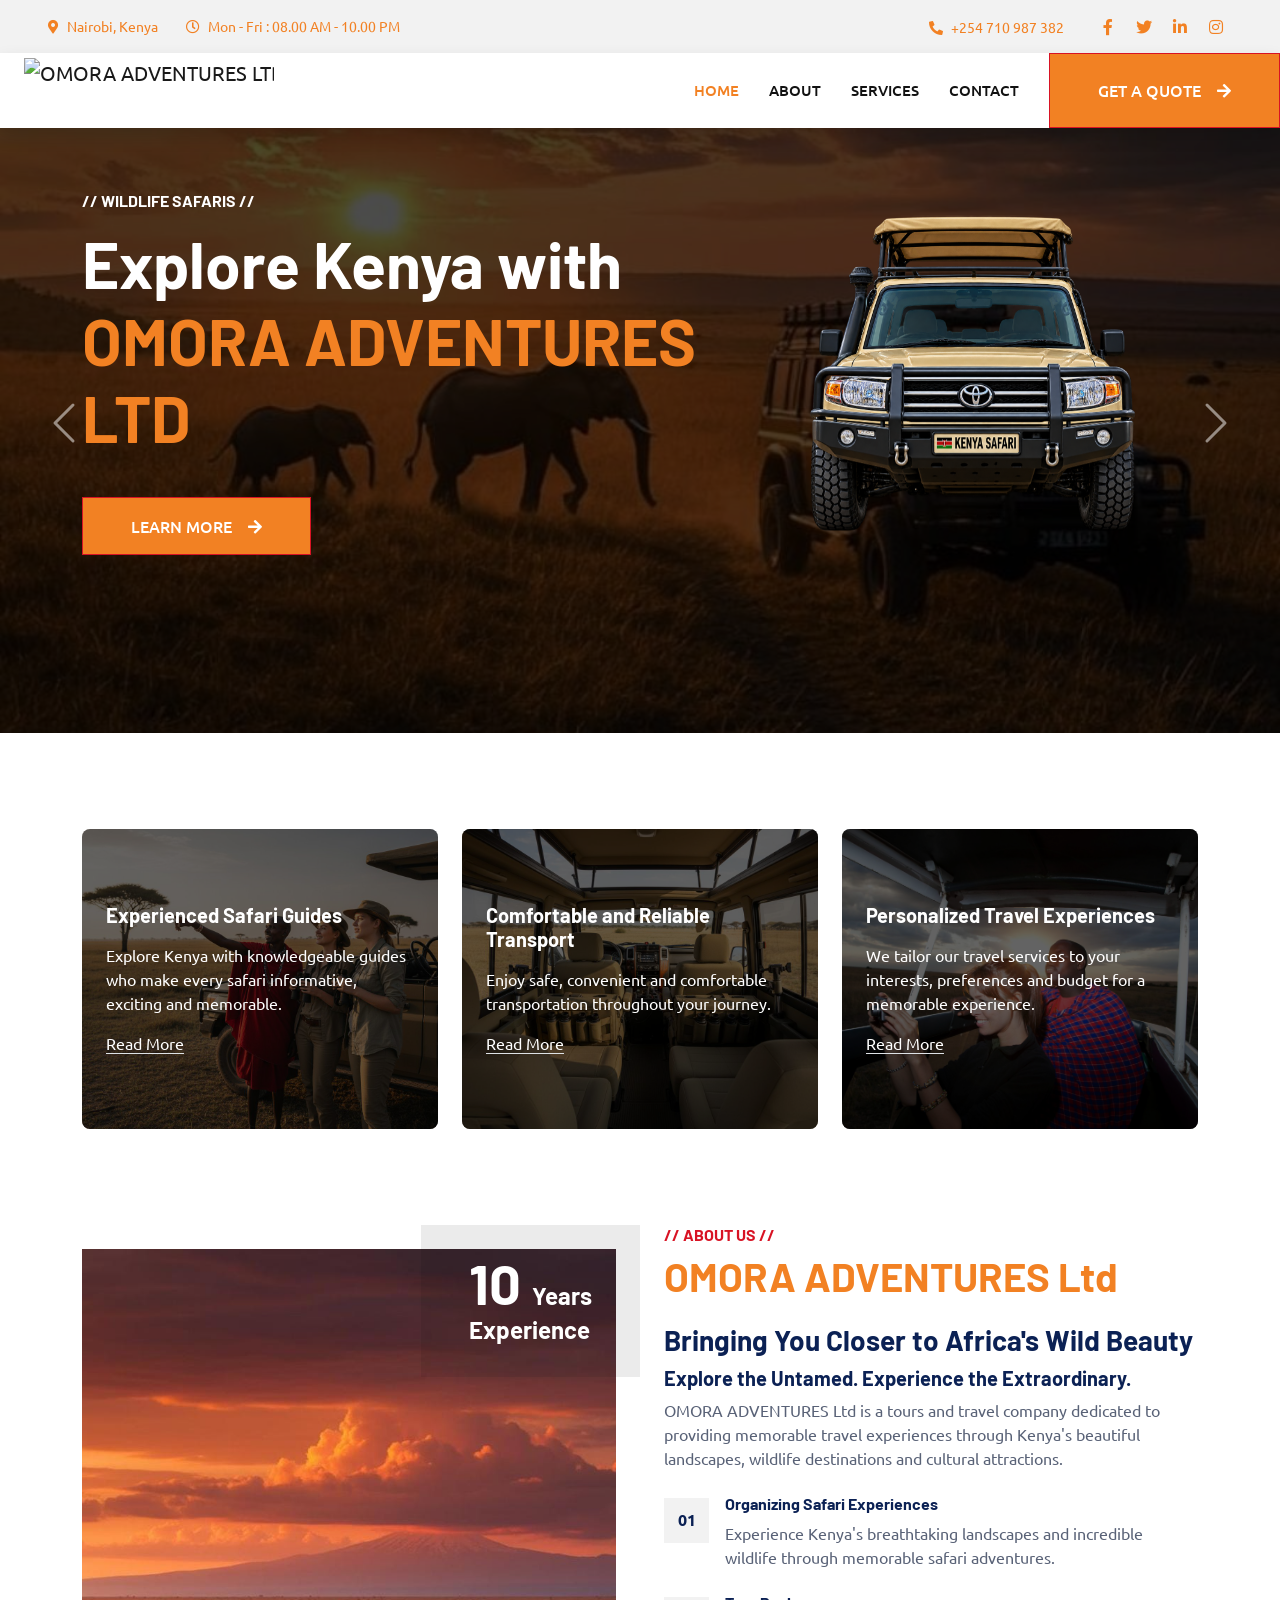
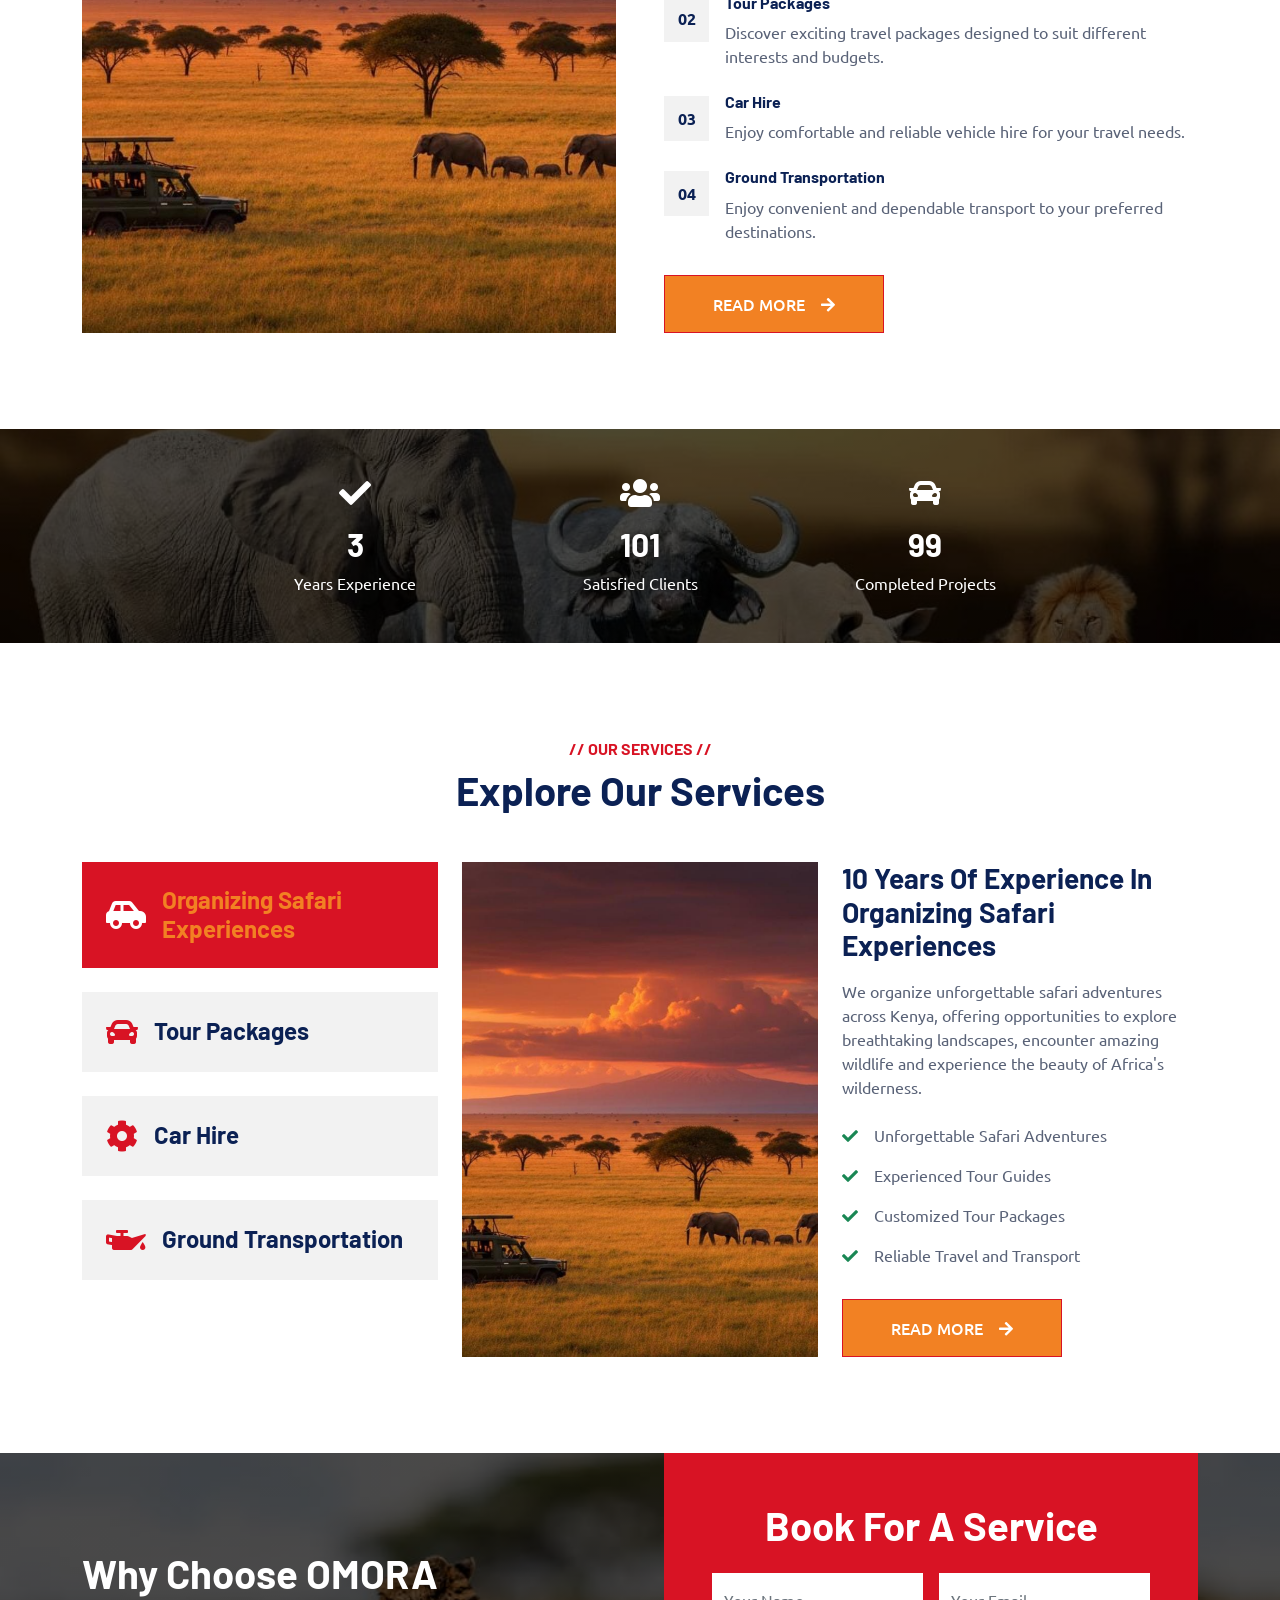
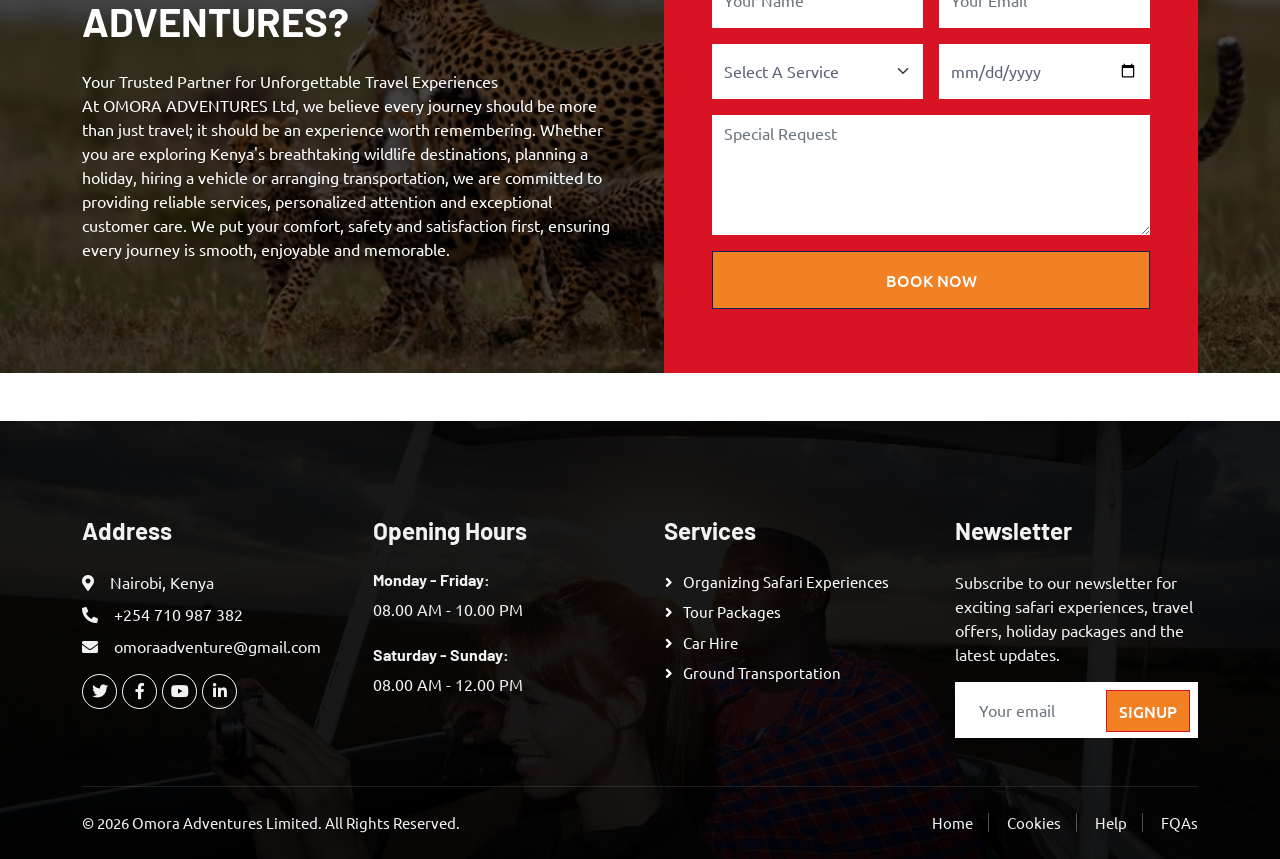
==== commit 9fc76dcc: "Add files via upload" ====
--- a/index.html
+++ b/index.html
@@ -3,13 +3,13 @@
 
 <head>
     <meta charset="utf-8">
-    <title>CarServ - Car Repair HTML Template</title>
+    <title>OMORA ADVENTURES LTD</title>
     <meta content="width=device-width, initial-scale=1.0" name="viewport">
     <meta content="" name="keywords">
     <meta content="" name="description">
 
     <!-- Favicon -->
-    <link href="img/favicon.ico" rel="icon">
+    <link href="img/logo.png" rel="icon">
 
     <!-- Google Web Fonts -->
     <link rel="preconnect" href="https://fonts.googleapis.com">
@@ -75,7 +75,7 @@
     <!-- Navbar Start -->
     <nav class="navbar navbar-expand-lg bg-white navbar-light shadow sticky-top p-0">
         <a href="index.html" class="navbar-brand d-flex align-items-center px-3 px-lg-4">
-    <img src="img/Omora_Kenya _Safari_Adventures_Logo.png"
+    <img src="img/logo.png"
          class="navbar-logo"
          alt="OMORA ADVENTURES LTD">
 </a>
@@ -85,18 +85,18 @@
         <div class="collapse navbar-collapse" id="navbarCollapse">
             <div class="navbar-nav ms-auto p-4 p-lg-0">
                 <a href="index.html" class="nav-item nav-link active ";>Home</a>
-                <a href="#" class="nav-item nav-link">About</a>
-                <a href="#" class="nav-item nav-link">Services</a>
-                <div class="nav-item dropdown">
-                    <a href="" class="nav-link dropdown-toggle" data-bs-toggle="dropdown">Pages</a>
+                <a href="about.html" class="nav-item nav-link">About</a>
+                <a href="service.html" class="nav-item nav-link">Services</a>
+               <!-- <div class="nav-item dropdown">
+                    <a href="#" class="nav-link dropdown-toggle" data-bs-toggle="dropdown">Pages</a>
                     <div class="dropdown-menu fade-up m-0">
-                        <a href="" class="dropdown-item">Booking</a>
-                        <a href="" class="dropdown-item">Technicians</a>
-                        <a href="" class="dropdown-item">Testimonial</a>
+                        <a href="booking.html" class="dropdown-item">Booking</a>
+                        <a href="team.html" class="dropdown-item">Technicians</a>
+                        <a href="testimonial.html" class="dropdown-item">Testimonial</a>
                         <a href="404.html" class="dropdown-item">404 Page</a>
                     </div>
-                </div>
-                <a href="#" class="nav-item nav-link">Contact</a>
+                </div>-->
+                <a href="contact.html" class="nav-item nav-link">Contact</a>
             </div>
             <a href="" class="btn btn-primary py-4 px-lg-5 d-none d-lg-block">Get A Quote<i class="fa fa-arrow-right ms-3"></i></a>
         </div>
@@ -114,7 +114,7 @@
                             <div class="row align-items-center justify-content-center justify-content-lg-start">
                                 <div class="col-10 col-lg-7 text-center text-lg-start">
                                     <h6 class="text-white text-uppercase mb-3 animated slideInDown">// Wildlife Safaris //</h6>
-                                    <h2 class="display-3 text-white mb-4 pb-3 animated slideInDown">Explore Explore Kenya with <span style="color: #F28123;">OMORA ADVENTURES LTD</span></h2>
+                                    <h2 class="display-3 text-white mb-4 pb-3 animated slideInDown">Explore Kenya with <span style="color: #F28123;">OMORA ADVENTURES LTD</span></h2>
                                     <a href="" class="btn btn-primary py-3 px-5 animated slideInDown">Learn More<i class="fa fa-arrow-right ms-3"></i></a>
                                 </div>
                                 <div class="col-lg-5 d-none d-lg-flex animated zoomIn">
@@ -125,7 +125,7 @@
                     </div>
                 </div>
                 <div class="carousel-item">
-                    <img class="w-100" src="img/carousel-bg-2.jpg" alt="Image">
+                    <img class="w-100" src="img/masaai.jfif" alt="Image">
                     <div class="carousel-caption d-flex align-items-center">
                         <div class="container">
                             <div class="row align-items-center justify-content-center justify-content-lg-start">
@@ -467,56 +467,147 @@
 
 
     <!-- Booking Start -->
-    <div class="container-fluid bg-secondary booking my-5 wow fadeInUp" data-wow-delay="0.1s">
-        <div class="container">
-            <div class="row gx-5">
-                <div class="col-lg-6 py-5">
-                    <div class="py-5">
-                        <h1 class="text-white mb-4">Why Choose OMORA ADVENTURES?</h1>
-                        <p class="text-white mb-0">Your Trusted Partner for Unforgettable Travel Experiences</p>
-						<p class="text-white mb-0">At OMORA ADVENTURES Ltd, we believe every journey should be more than just travel; it should be an experience worth remembering. Whether you are exploring Kenya's breathtaking wildlife destinations, planning a holiday, hiring a vehicle or arranging transportation, we are committed to providing reliable services, personalized attention and exceptional customer care. We put your comfort, safety and satisfaction first, ensuring every journey is smooth, enjoyable and memorable.</p>
-                    </div>
-                </div>
-                <div class="col-lg-6">
-                    <div class="bg-primary h-100 d-flex flex-column justify-content-center text-center p-5 wow zoomIn" data-wow-delay="0.6s">
-                        <h1 class="text-white mb-4">Book For A Service</h1>
-                        <form>
-                            <div class="row g-3">
-                                <div class="col-12 col-sm-6">
-                                    <input type="text" class="form-control border-0" placeholder="Your Name" style="height: 55px;">
-                                </div>
-                                <div class="col-12 col-sm-6">
-                                    <input type="email" class="form-control border-0" placeholder="Your Email" style="height: 55px;">
-                                </div>
-                                <div class="col-12 col-sm-6">
-                                    <select class="form-select border-0" style="height: 55px;">
-                                        <option selected>Select A Service</option>
-                                        <option value="1">Safari </option>
-                                        <option value="2">Tour Packages</option>
-                                        <option value="3">Car Hire</option>
-										<option value="3">Ground Transportation</option>
-                                    </select>
-                                </div>
-                                <div class="col-12 col-sm-6">
-                                    <div class="date" id="date1" data-target-input="nearest">
-                                        <input type="text"
-                                            class="form-control border-0 datetimepicker-input"
-                                            placeholder="Service Date" data-target="#date1" data-toggle="datetimepicker" style="height: 55px;">
-                                    </div>
-                                </div>
-                                <div class="col-12">
-                                    <textarea class="form-control border-0" placeholder="Special Request"></textarea>
-                                </div>
-                                <div class="col-12">
-                                    <button class="btn btn-secondary w-100 py-3" type="submit">Book Now</button>
-                                </div>
-                            </div>
-                        </form>
-                    </div>
-                </div>
-            </div>
+    <div class="container-fluid bg-secondary booking my-5 wow fadeInUp"
+     data-wow-delay="0.1s">
+
+    <div class="container">
+        <div class="row gx-5">
+
+            <div class="col-lg-6 py-5">
+                <div class="py-5">
+                    <h1 class="text-white mb-4">
+                        Why Choose OMORA ADVENTURES?
+                    </h1>
+
+                    <p class="text-white mb-0">
+                        Your Trusted Partner for Unforgettable Travel Experiences
+                    </p>
+
+                    <p class="text-white mb-0">
+                        At OMORA ADVENTURES Ltd, we believe every journey
+                        should be more than just travel; it should be an
+                        experience worth remembering. Whether you are
+                        exploring Kenya's breathtaking wildlife destinations,
+                        planning a holiday, hiring a vehicle or arranging
+                        transportation, we are committed to providing reliable
+                        services, personalized attention and exceptional
+                        customer care. We put your comfort, safety and
+                        satisfaction first, ensuring every journey is smooth,
+                        enjoyable and memorable.
+                    </p>
+                </div>
+            </div>
+
+            <div class="col-lg-6">
+                <div class="bg-primary h-100 d-flex flex-column justify-content-center
+                            text-center p-5 wow zoomIn"
+                     data-wow-delay="0.6s">
+
+                    <h1 class="text-white mb-4">Book For A Service</h1>
+
+                    <form id="bookingForm">
+
+                        <div class="row g-3">
+
+                            <!-- Customer Name -->
+                            <div class="col-12 col-sm-6">
+                                <input type="text"
+                                       class="form-control border-0"
+                                       id="bookingName"
+                                       name="name"
+                                       placeholder="Your Name"
+                                       style="height: 55px;"
+                                       required>
+                            </div>
+
+                            <!-- Customer Email -->
+                            <div class="col-12 col-sm-6">
+                                <input type="email"
+                                       class="form-control border-0"
+                                       id="bookingEmail"
+                                       name="email"
+                                       placeholder="Your Email"
+                                       style="height: 55px;"
+                                       required>
+                            </div>
+
+                            <!-- Service -->
+                            <div class="col-12 col-sm-6">
+                                <select class="form-select border-0"
+                                        id="bookingService"
+                                        name="service"
+                                        style="height: 55px;"
+                                        required>
+
+                                    <option value="" selected disabled>
+                                        Select A Service
+                                    </option>
+
+                                    <option value="Safari Experiences">
+                                        Safari Experiences
+                                    </option>
+
+                                    <option value="Tour Packages">
+                                        Tour Packages
+                                    </option>
+
+                                    <option value="Car Hire">
+                                        Car Hire
+                                    </option>
+
+                                    <option value="Ground Transportation">
+                                        Ground Transportation
+                                    </option>
+
+                                </select>
+                            </div>
+
+                            <!-- Service Date -->
+                            <div class="col-12 col-sm-6">
+                                <input type="date"
+                                       class="form-control border-0"
+                                       id="bookingDate"
+                                       name="service_date"
+                                       style="height: 55px;"
+                                       required>
+                            </div>
+
+                            <!-- Special Request -->
+                            <div class="col-12">
+                                <textarea class="form-control border-0"
+                                          id="bookingMessage"
+                                          name="special_request"
+                                          placeholder="Special Request"
+                                          style="height: 120px;"></textarea>
+                            </div>
+
+                            <!-- Submit -->
+                            <div class="col-12">
+                                <button class="btn btn-secondary w-100 py-3"
+                                        type="submit"
+                                        id="bookingBtn">
+                                    Book Now
+                                </button>
+                            </div>
+
+                            <!-- Response -->
+                            <div class="col-12">
+                                <div id="bookingResponse"
+                                     role="status"
+                                     aria-live="polite">
+                                </div>
+                            </div>
+
+                        </div>
+
+                    </form>
+
+                </div>
+            </div>
+
         </div>
     </div>
+</div>
     <!-- Booking End -->
 
 
@@ -689,11 +780,7 @@
             <div class="copyright">
                 <div class="row">
                     <div class="col-md-6 text-center text-md-start mb-3 mb-md-0">
-                        &copy; <a class="border-bottom" href="#">Your Site Name</a>, All Right Reserved.
-
-                        <!--/*** This template is free as long as you keep the footer author’s credit link/attribution link/backlink. If you'd like to use the template without the footer author’s credit link/attribution link/backlink, you can purchase the Credit Removal License from "https://htmlcodex.com/credit-removal". Thank you for your support. ***/-->
-                        Designed By <a class="border-bottom" href="https://htmlcodex.com">HTML Codex</a>
-                        <br>Distributed By: <a class="border-bottom" href="https://themewagon.com" target="_blank">ThemeWagon</a>
+                        © <span id="currentYear"></span> Omora Adventures Limited. All Rights Reserved.
                     </div>
                     <div class="col-md-6 text-center text-md-end">
                         <div class="footer-menu">
@@ -725,9 +812,95 @@
     <script src="lib/tempusdominus/js/moment.min.js"></script>
     <script src="lib/tempusdominus/js/moment-timezone.min.js"></script>
     <script src="lib/tempusdominus/js/tempusdominus-bootstrap-4.min.js"></script>
+    <script src="https://cdn.jsdelivr.net/npm/@emailjs/browser@4/dist/email.min.js"></script>
+
 
     <!-- Template Javascript -->
     <script src="js/main.js"></script>
+	
+	<script>
+	   $(document).ready(function () {
+         $("#currentYear").text(new Date().getFullYear());
+		 
+		 
+		 
+		 	 emailjs.init({
+        publicKey: "s7VmC4REaqPYCdIsu"
+    });
+		 
+		 
+$("#bookingForm").on("submit", function (e) {
+
+    e.preventDefault();
+
+    let name = $("#bookingName").val().trim();
+    let email = $("#bookingEmail").val().trim();
+    let service = $("#bookingService").val();
+    let serviceDate = $("#bookingDate").val();
+    let specialRequest = $("#bookingMessage").val().trim();
+
+    if (!name || !email || !service || !serviceDate) {
+        return;
+    }
+
+    let params = {
+        name: name,
+        email: email,
+        title: service,
+        message: specialRequest || "No special request provided",
+        request_type: "SERVICE BOOKING REQUEST",
+        service_date: serviceDate,
+        booking_display: "block",
+        confirmation_message:
+            'We have successfully received your request for ' + service + '. Please note that this is a booking request and not yet a confirmed reservation.'
+    };
+
+    $("#bookingBtn").prop("disabled", true).text("Submitting...");
+
+    emailjs.send("service_6uwnrh9", "template_l35wpwg", params)
+
+    .then(function () {
+
+        return emailjs.send(
+            "service_6uwnrh9",
+            "template_hbj8qua",
+            params
+        );
+
+    })
+
+    .then(function () {
+
+        $("#bookingResponse").html(
+            '<div class="alert alert-success">Thank you! Your booking request has been received. A confirmation email has been sent to you.</div>'
+        );
+
+        $("#bookingForm")[0].reset();
+
+    })
+
+    .catch(function (error) {
+
+        console.error(error);
+
+        $("#bookingResponse").html(
+            '<div class="alert alert-danger">Unable to submit your booking request. Please try again.</div>'
+        );
+
+    })
+
+    .finally(function () {
+
+        $("#bookingBtn").prop("disabled", false).text("Book Now");
+
+    });
+
+});
+
+});
+</script>
+	
+	
 </body>
 
 </html>
